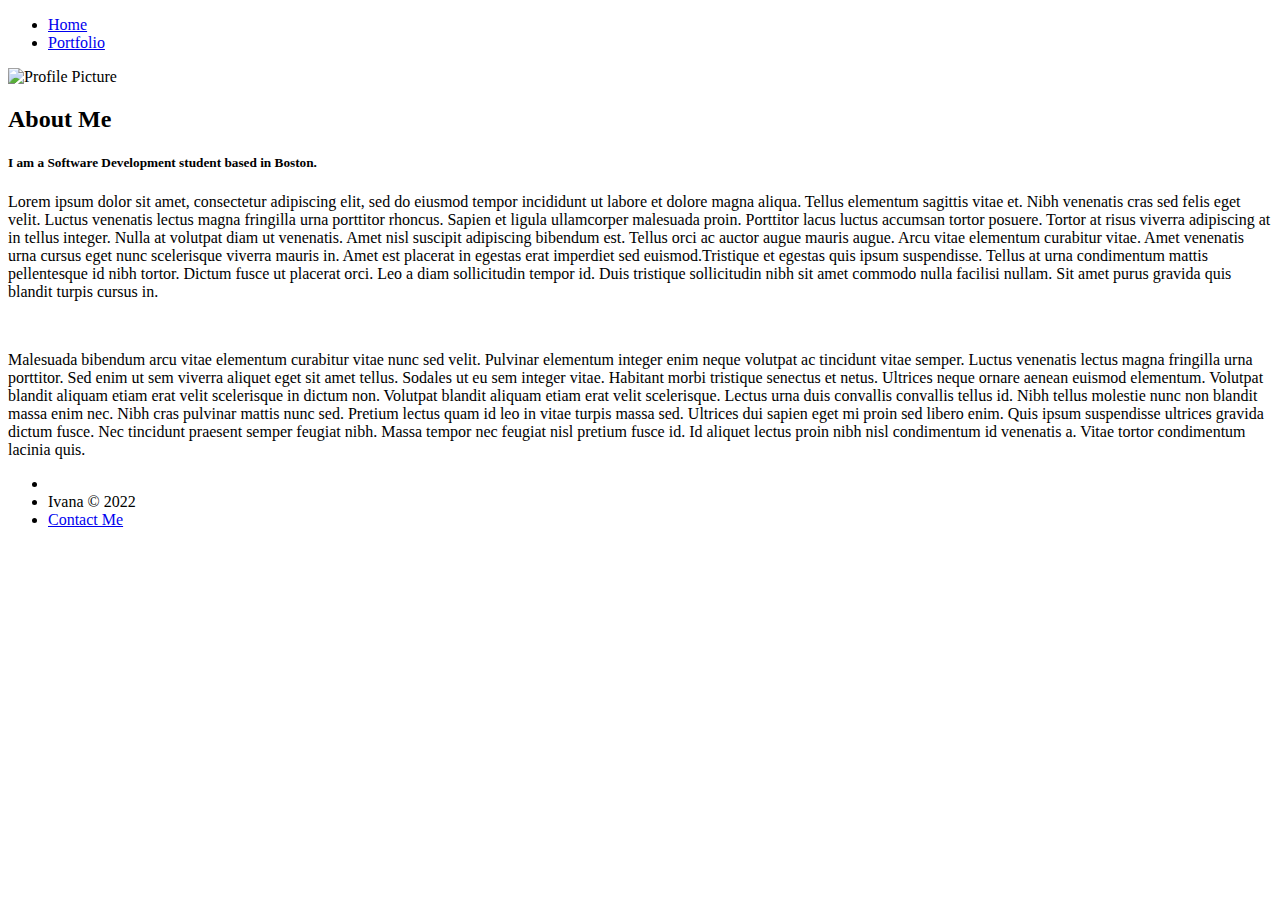
==== about.html @ e8d4dae6 "Add files via upload" ====
<!DOCTYPE html>
<html lang="en">
  <head>
    <meta charset="UTF-8" />
    <meta http-equiv="X-UA-Compatible" content="IE=edge" />
    <meta name="viewport" content="width=device-width, initial-scale=1.0" />
    <title>About Me</title>
    <link rel="stylesheet" href="/stylesheets/styles.css" />
    <link rel="stylesheet" href="/stylesheets/about.css" />
  </head>

  <body>
    <header>
      <nav>
        <ul>
          <li><a href="index.html">Home</a></li>
          <li><a href="portfolio.html">Portfolio</a></li>
        </ul>
      </nav>
    </header>

    <section class="about-container">
      <div>
        <img src="/images/Profile.png" alt="Profile Picture" id="profile-pic" />
        <h2>About Me</h2>
      </div>

      <section class="about-me-content">
        <h5>I am a Software Development student based in Boston.</h5>
        <div class="about-paragraph">
          <p>
            Lorem ipsum dolor sit amet, consectetur adipiscing elit, sed do
            eiusmod tempor incididunt ut labore et dolore magna aliqua. Tellus
            elementum sagittis vitae et. Nibh venenatis cras sed felis eget
            velit. Luctus venenatis lectus magna fringilla urna porttitor
            rhoncus. Sapien et ligula ullamcorper malesuada proin. Porttitor
            lacus luctus accumsan tortor posuere. Tortor at risus viverra
            adipiscing at in tellus integer. Nulla at volutpat diam ut
            venenatis. Amet nisl suscipit adipiscing bibendum est. Tellus orci
            ac auctor augue mauris augue. Arcu vitae elementum curabitur vitae.
            Amet venenatis urna cursus eget nunc scelerisque viverra mauris in.
            Amet est placerat in egestas erat imperdiet sed euismod.Tristique et
            egestas quis ipsum suspendisse. Tellus at urna condimentum mattis
            pellentesque id nibh tortor. Dictum fusce ut placerat orci. Leo a
            diam sollicitudin tempor id. Duis tristique sollicitudin nibh sit
            amet commodo nulla facilisi nullam. Sit amet purus gravida quis
            blandit turpis cursus in.
          </p>
          <br />
          <p>
            Malesuada bibendum arcu vitae elementum curabitur vitae nunc sed
            velit. Pulvinar elementum integer enim neque volutpat ac tincidunt
            vitae semper. Luctus venenatis lectus magna fringilla urna
            porttitor. Sed enim ut sem viverra aliquet eget sit amet tellus.
            Sodales ut eu sem integer vitae. Habitant morbi tristique senectus
            et netus. Ultrices neque ornare aenean euismod elementum. Volutpat
            blandit aliquam etiam erat velit scelerisque in dictum non. Volutpat
            blandit aliquam etiam erat velit scelerisque. Lectus urna duis
            convallis convallis tellus id. Nibh tellus molestie nunc non blandit
            massa enim nec. Nibh cras pulvinar mattis nunc sed. Pretium lectus
            quam id leo in vitae turpis massa sed. Ultrices dui sapien eget mi
            proin sed libero enim. Quis ipsum suspendisse ultrices gravida
            dictum fusce. Nec tincidunt praesent semper feugiat nibh. Massa
            tempor nec feugiat nisl pretium fusce id. Id aliquet lectus proin
            nibh nisl condimentum id venenatis a. Vitae tortor condimentum
            lacinia quis.
          </p>
        </div>
      </section>
    </section>

    <footer>
      <ul>
        <li></li>
        <li>Ivana &copy; 2022</li>
        <li>
          <a href="mailto:ivana.a.maldonado@gmail.com">Contact Me</a>
        </li>
      </ul>
    </footer>
  </body>
</html>
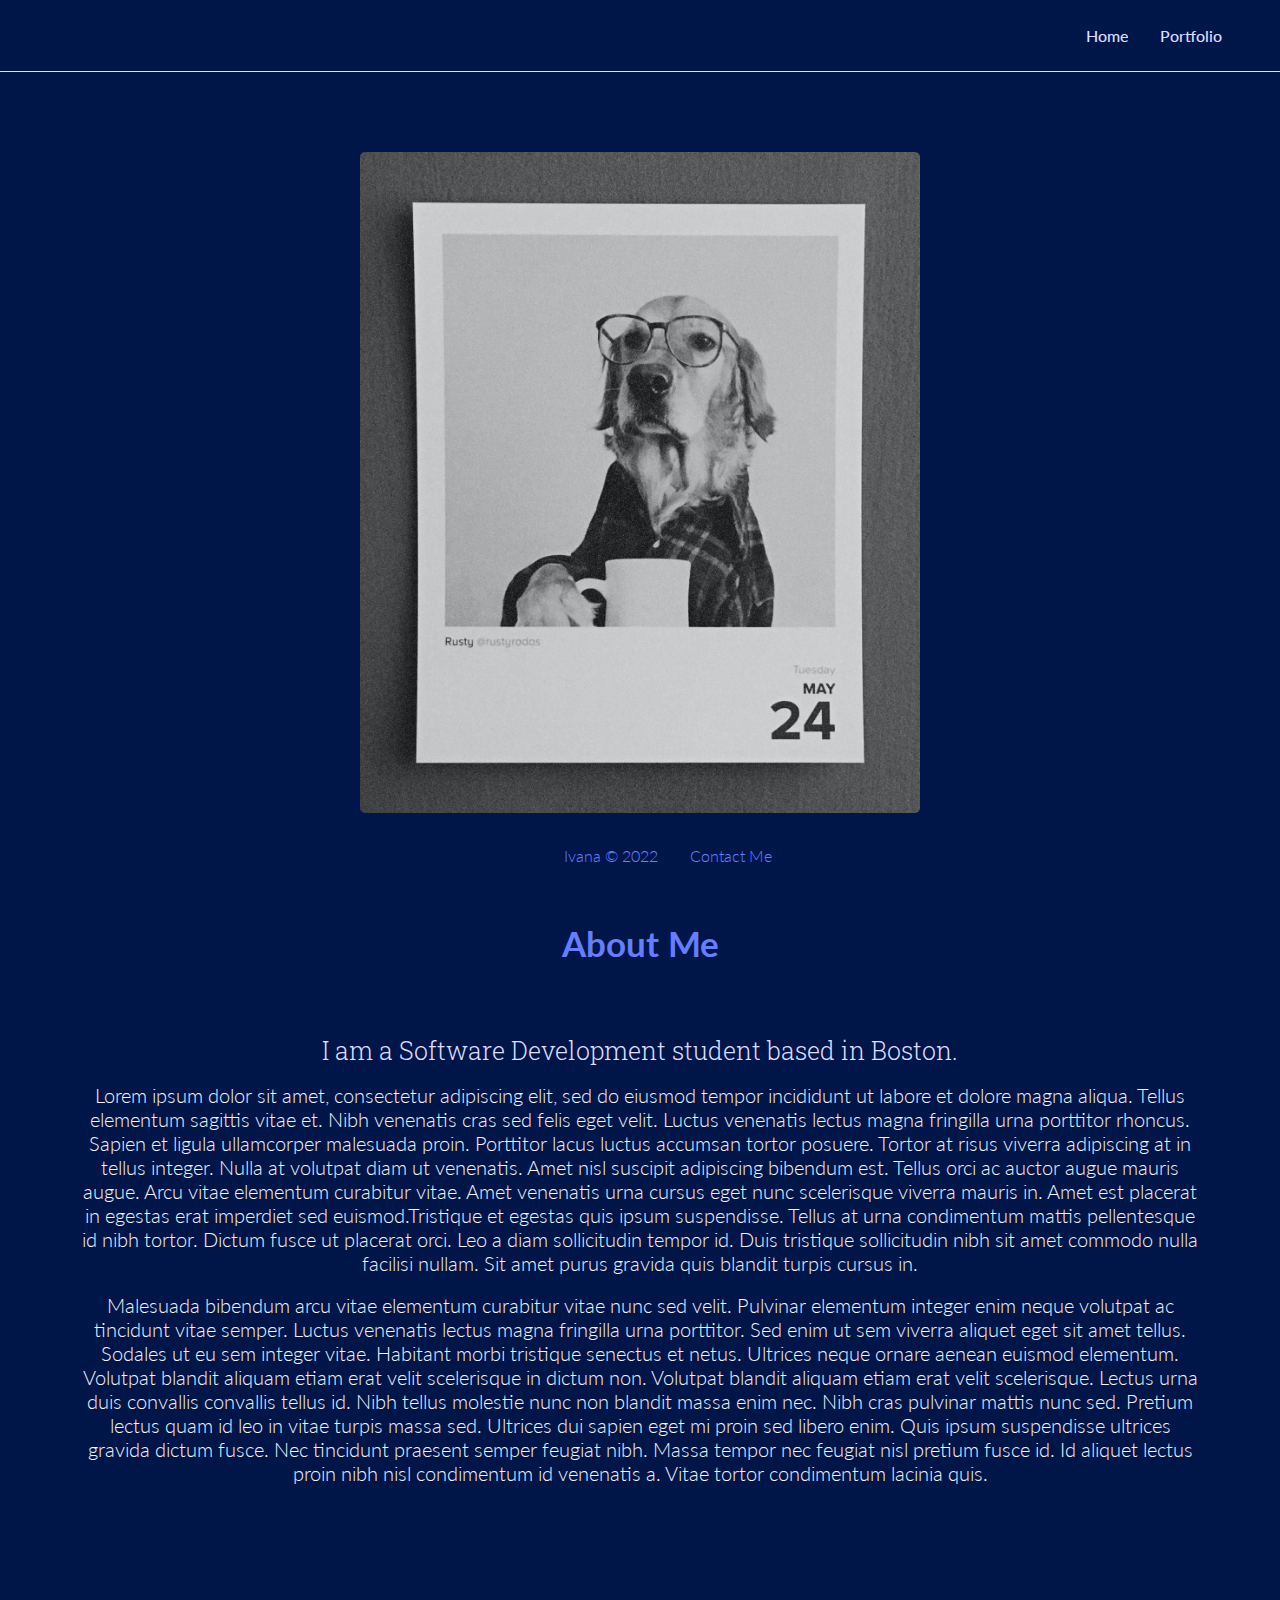
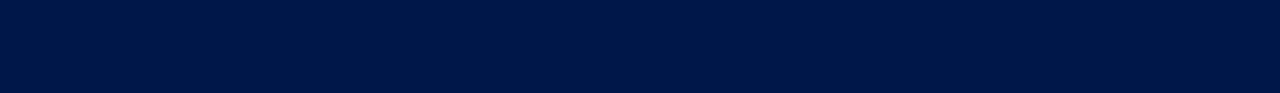
==== commit 9d5054f6: "Update about.html" ====
--- a/about.html
+++ b/about.html
@@ -5,8 +5,8 @@
     <meta http-equiv="X-UA-Compatible" content="IE=edge" />
     <meta name="viewport" content="width=device-width, initial-scale=1.0" />
     <title>About Me</title>
-    <link rel="stylesheet" href="/stylesheets/styles.css" />
-    <link rel="stylesheet" href="/stylesheets/about.css" />
+    <link rel="stylesheet" href="styles.css" />
+    <link rel="stylesheet" href="about.css" />
   </head>
 
   <body>
@@ -21,7 +21,7 @@
 
     <section class="about-container">
       <div>
-        <img src="/images/Profile.png" alt="Profile Picture" id="profile-pic" />
+        <img src="Profile.png" alt="Profile Picture" id="profile-pic" />
         <h2>About Me</h2>
       </div>
 
--- a/styles.css
+++ b/styles.css
@@ -0,0 +1,57 @@
+@import url('https://fonts.googleapis.com/css2?family=Lato:wght@100;300;400;700&family=Roboto+Slab:wght@100;300;400&display=swap');
+
+* {
+  box-sizing: border-box;
+  margin: 0;
+  background-color: #001649;
+}
+
+header {
+  font-family: 'Lato', sans-serif;
+  font-weight: 500;
+  display: flex;
+  width: 100%;
+  padding-top: 1em;
+  padding-bottom: 1em;
+  border-bottom: 1px solid #deddff;
+  justify-content: right;
+}
+
+nav {
+  padding: 10px;
+}
+
+ul {
+  list-style-type: none;
+  display: inline-flex;
+  padding-right: 3em;
+}
+
+li {
+  padding-left: 2em;
+}
+
+a {
+  text-decoration: none;
+  color: #deddff;
+}
+
+footer {
+  font-family: 'Lato', sans-serif;
+  font-weight: 300;
+  display: inline-block;
+  width: 100%;
+  text-align: center;
+  color: #657eff;
+  bottom: 0;
+  position: fixed;
+  padding-bottom: 2em;
+}
+
+footer a {
+  color: #657eff;
+}
+
+body {
+  margin-bottom: 10%;
+}
--- a/about.css
+++ b/about.css
@@ -0,0 +1,34 @@
+#profile-pic {
+  width: 50%;
+  border-radius: 5px;
+}
+
+.about-container {
+  display: flex;
+  flex-wrap: wrap;
+  text-align: center;
+  padding: 5em;
+}
+
+h2 {
+  padding: 3em 0 2em 0;
+  font-family: 'Lato', sans-serif;
+  color: #657eff;
+  font-size: 35px;
+}
+
+h5 {
+  font-family: 'Roboto Slab', serif;
+  font-weight: 300;
+  font-size: 25px;
+  color: #deddff;
+}
+.about-paragraph {
+  padding-top: 1em;
+}
+p {
+  font-family: 'Lato', sans-serif;
+  font-weight: 300;
+  font-size: 20px;
+  color: #f3f3ff;
+}
